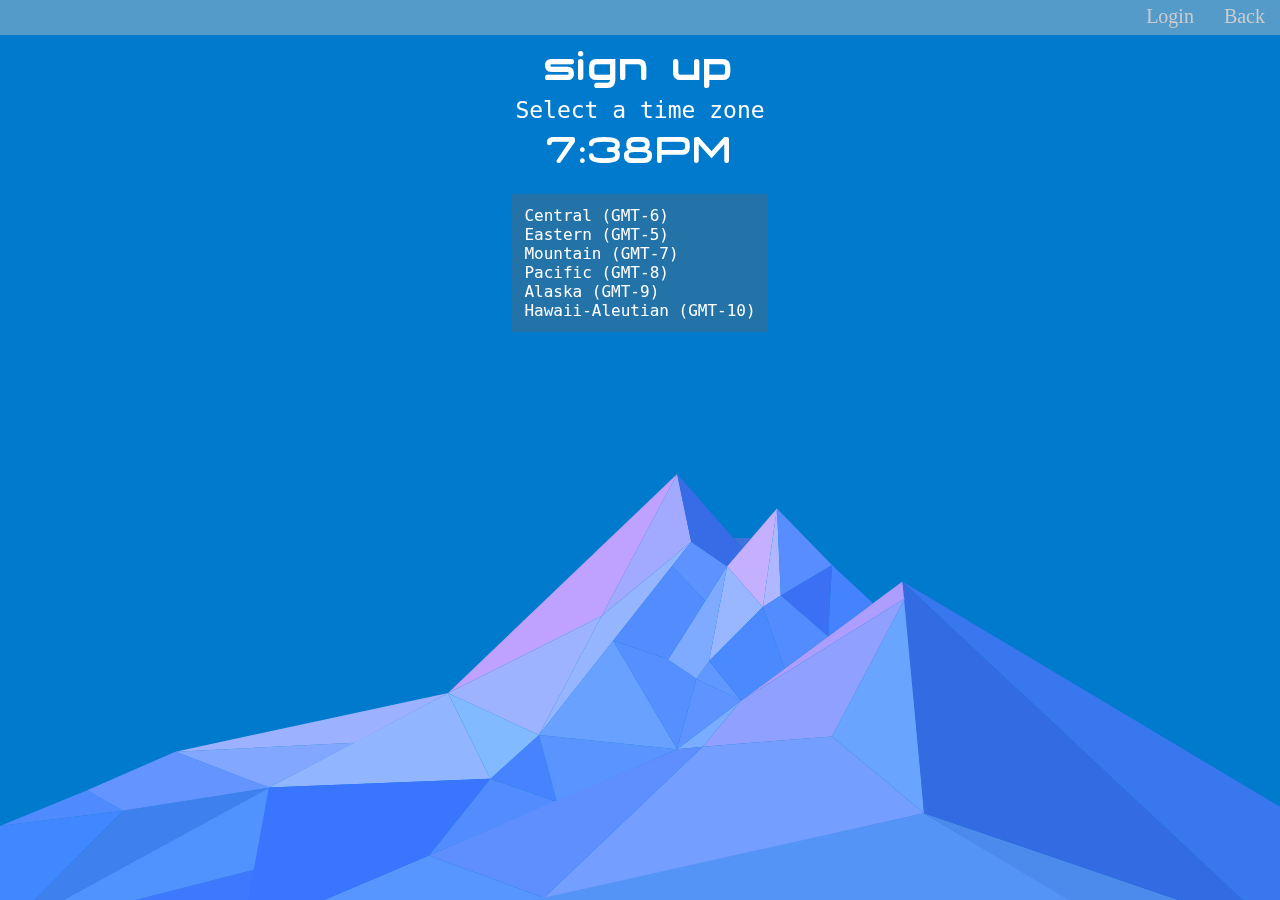
==== signup.html @ 2584c3aa "Added new font Classic Robot. Updated the main content." ====
<html>
    <head>
        <link rel="stylesheet" href="./css/style.css" type="text/css">
        <link href='./fonts/robot.otf' rel='stylesheet' type='text/css'>
    </head>
    <body>
        <section id="background">
            <div id="blur"></div>
            <svg viewbox="0 0 100 36" width="100vw" height="36vw" style="transform-origin: bottom-left; position: absolute; bottom: 0; z-index: 1">
                        <polygon points="   0,36.0  19.9,30.9  18.9,36.0"               style="fill:#3c79ff;"/>
                        <polygon points="   0,36.0  21.1,24.4  19.9,30.9"               style="fill:#5093ff;"/>
                        <polygon points="   0,36.0   9.6,26.3  21.1,24.5"               style="fill:#3e80ed;"/>
                        <polygon points="   0,27.5   9.6,26.3     0,36.0"               style="fill:#4187ff;"/>
                        <polygon points="   0,27.5   6.8,24.7   9.6,26.3"               style="fill:#508aff;"/>
                        <polygon points="29.0,36.0  72.2,26.5  88.2,36.0"               style="fill:#5494f6;"/>
                        <polygon points="21.0,24.5  35.0,17.1  38.3,23.8"               style="fill:#91b5ff;"/>
                        <polygon points="13.7,21.7  27.7,21.0  21.0,24.5"               style="fill:#82a7ff;"/>
                        <polygon points="13.7,21.7  35.0,17.1  27.7,21.0"               style="fill:#9cb1ff;"/>
                        <polygon points="33.5,29.8  38.3,23.8  43.5,25.6"               style="fill:#538cff;"/>
                        <polygon points="38.3,23.8  42.1,20.4  43.5,25.6"               style="fill:#4783ff;"/>
                        <polygon points="42.1,20.4  52.9,21.5  43.5,25.6"               style="fill:#5994ff;"/>
                        <polygon points="35.0,17.1  42.1,20.4  38.3,23.8"               style="fill:#81baff;"/>
                        <polygon points="35.0,17.1  47.0,11.1  42.1,20.4"               style="fill:#9eb3ff;"/>
                        <polygon points="42.1,20.4  47.0,11.1  54.0, 5.3"               style="fill:#95b6ff;"/>
                        <polygon points="47.0,11.1  52.9,   0  54.0, 5.3"               style="fill:#a2aaff;"/>
                        <polygon points="35.0,17.1  52.9,   0  47.0,11.1"               style="fill:#bfa2ff;"/>
                        <polygon points="72.2,26.5   100,36.0  88.0,36.0"               style="fill:#4c8aec;"/>
                        <polygon points="52.9,21.5  57.9,17.7  54.9,21.3"               style="fill:#7aadff;"/>
                        <polygon points="65.0,20.5  70.7, 9.7  72.2,26.5"               style="fill:#69a4ff;"/>
                        <polygon points="57.9,17.7  70.5, 8.4  70.7, 9.7"               style="fill:#ad9dff;"/>
                        <polygon points="70.5, 8.4   100,36.0  72.2,26.5"               style="fill:#326be2;"/>
                        <polygon points="70.5, 8.4   100,26.0   100,36.0"               style="fill:#3977ee;"/>
                        <polygon points="42.1,20.4  47.9,13.0  52.9,21.5"               style="fill:#68a1ff;"/>
                        <polygon points="54.4,16.0  57.9,17.7  52.9,21.5"               style="fill:#5f93ff;"/>
                        <polygon points="54.4,16.0  55.4,14.6  57.9,17.7"               style="fill:#6098ff;"/>   
                        <polygon points="61.0, 9.5  65.0, 7.1  64.7,12.7"               style="fill:#3b70f4;"/>
                        <polygon points="65.0, 7.1  68.2,10.1  64.7,12.7"               style="fill:#4582fd;"/>
                        <polygon points="55.4,14.6  56.8, 7.2  59.6,10.4"               style="fill:#98b7ff;"/>
                        <polygon points="56.8, 7.2  60.7, 2.7  59.6,10.4"               style="fill:#c4b0ff;"/>
                        <polygon points="60.7, 2.7  61.0, 9.5  59.6,10.4"               style="fill:#afb7ff;"/>
                        <polygon points="60.7, 2.7  65.0, 7.1  61.0, 9.5"               style="fill:#588dff;"/>
                        <polygon points="57.3, 5.0  58.7, 5.0  58.0, 5.8"               style="fill:#3d73da;"/>
                        <polygon points=" 6.8,24.7  13.7,21.7  21.1,24.5   9.6,26.3"    style="fill:#6494ff;"/> 
                        <polygon points="18.9,36.0  33.5,29.8  42.5,33.1  29.0,36.0"    style="fill:#5795ff;"/>         
                        <polygon points="21.0,24.5  38.3,23.8  33.5,29.8  18.9,36.0"    style="fill:#3975ff;"/>         
                        <polygon points="42.5,33.1  54.9,21.3  65.0,20.5  72.2,26.5"    style="fill:#749eff;"/>
                        <polygon points="33.5,29.8  52.9,21.5  54.9,21.3  42.5,33.1"    style="fill:#5f8fff;"/>
                        <polygon points="57.9,17.7  70.7, 9.7  65.0,20.5  54.9,21.3"    style="fill:#8fa0ff;"/>
                        <polygon points="47.9,13.0  52.2,14.5  54.4,16.0  52.9,21.5"    style="fill:#568fff;"/>
                        <polygon points="55.4,14.6  59.6,10.4  61.3,15.2  57.9,17.7"    style="fill:#4b89fe;"/>
                        <polygon points="59.6,10.4  61.0, 9.5  64.7,12.7  61.3,15.2"    style="fill:#538cff;"/>
                        <polygon points="52.2,14.5  56.8, 7.2  55.4,14.6  54.4,16.0"    style="fill:#7eaaff;"/>
                        <polygon points="47.9,13.0  52.5, 7.2  55.1, 9.9  52.2,14.5"    style="fill:#528cff;"/>
                        <polygon points="52.5, 7.2  54.0, 5.3  56.8, 7.2  55.1, 9.9"    style="fill:#5e92ff;"/>
                        <polygon points="52.9,   0  58.0, 5.8  56.8, 7.2  54.0, 5.3"    style="fill:#386be6;"/>
            </svg>
            <!-- <div id="logo">
                <svg viewbox="0 0 588 636" width="588px" height="636px">
                    <path d="M0 0 H588 V430 L294 636 L0 430 L0 0 M65 65 V394 L294 550 L523 394 V65 H65" style="fill:rgba(159,5,15,.66)";/>
                    <polygon points="95,375 245,110 343,110 493,375 395,375 294,188 193,375" style="fill:rgba(159,5,15,.66)"/>
                </svg>
            </div>  -->
        </section>
        <header>
            <nav>
                <a href="#">Login</a>
                <a href="index.html">Back</a>
            </nav>
        </header>
        <section id="content">
            <h1>sign up</h1>
            <h2>Select a time zone</h2>
            <p>7:38PM</p>
            <ul>
                <li>Central (GMT-6)</li>
                <li>Eastern (GMT-5)</li>
                <li>Mountain (GMT-7)</li>
                <li>Pacific (GMT-8)</li>
                <li>Alaska (GMT-9)</li>
                <li>Hawaii-Aleutian (GMT-10)</li>
            </ul>
        </section>
    </body>
</html>
---- css/style.css ----
/*GLOBAL PAGE VARIABLES*/
body {
    background-color: #007acc;
    margin: 0;
}
@font-face {
	font-family: 'robot';
	src: url('../fonts/robot.otf'); 
}
/*END GLOBAL PAGE VARIABLES*/
/*BACKGROUND IMAGES*/
rect {
    fill: #9f050f;
    transform-origin: top left;
}
#logo {
    align-items: center;
    display: flex;
    height: 100%;
        width: 100%;
    justify-content: center;
}
#logo svg {
    z-index: -3;
}
#background {
    /* filter: blur(100px); */
    display: block;
    height: 100%;
    position: fixed;
    width: 100%;
    z-index: -2;
}
/*END BACKGROUND IMAGES*/
/*HEADER AND NAVIGATION*/
header {
    position: fixed;
    width: 100%;
    z-index: 1000;
    top: 0;
}
header > nav {
    background: rgba(200,200,200,.42);
    display: flex;
    justify-content: flex-end;
    width: 100%;
    height: 35px;
}
header > nav > a {
    color: #ccc;
    font-size: 20px;
    padding: 5px 15px;
    text-decoration: none;
    transition: color .22s ease-in-out;
}
header > nav > a:hover {
    color: #fff;
    cursor: pointer;
}
/*END HEADER AND NAVIGATION*/
/*CONTENT*/
#content {
    color: #fff;
    display: flex;
    flex-direction: column;
    align-items: center;
    width: 100%;
    margin-top: 35px;
}
#content h1 {
    font-family: "robot";
    color: #fff;
    font-size: 54px;
    font-weight: 100;
    margin: 0;
}
#content h2 {
    color: #fff;
    margin: 0;
    font-weight: 100;
    font-family: monospace;
    font-size: 23px;
}
#content p {
    color: #fff;
    margin: 0;
    font-weight: 100;
    font-family: "robot";
    font-size: 48px;
}
#content ul {
    display: flex;
    flex-direction: column;
    background-color: rgba(100,100,100,.35);
    padding: 12px;
}
#content ul li {
    list-style: none;
    font-family: monospace;
    font-size: 16px;
}
/*END CONTENT*/
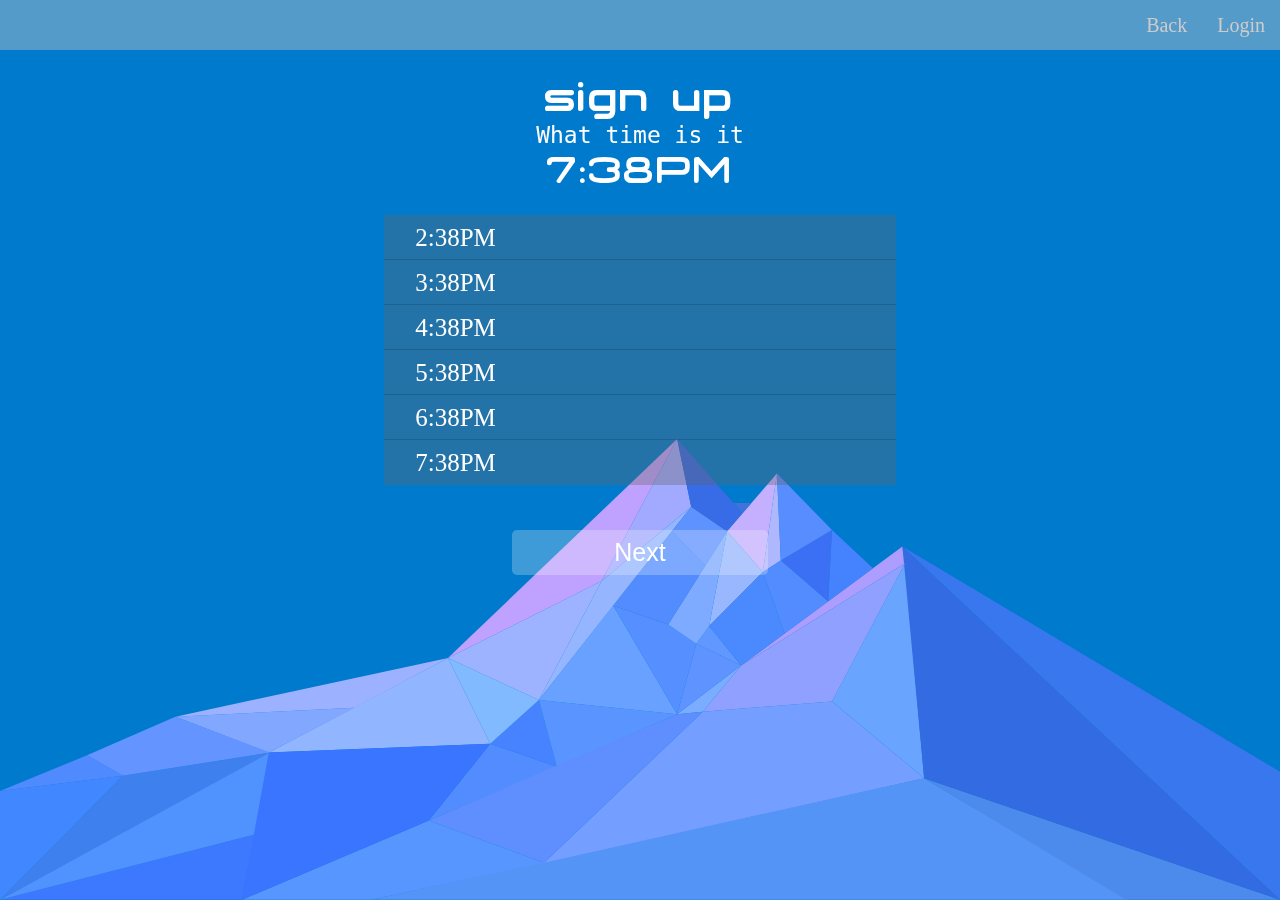
==== commit 0dfbc380: "Multiple additions for signup.html... Added meyer's reset 2.0 Changed reset to have a default text s" ====
--- a/signup.html
+++ b/signup.html
@@ -1,5 +1,6 @@
 <html>
     <head>
+        <link rel="stylesheet" href="./css/reset.css" type="text/css">
         <link rel="stylesheet" href="./css/style.css" type="text/css">
         <link href='./fonts/robot.otf' rel='stylesheet' type='text/css'>
     </head>
@@ -66,19 +67,50 @@
                 <a href="#">Login</a>
                 <a href="index.html">Back</a>
             </nav>
+            <div class="page-header">
+                <h1>sign up</h1>
+                <h2>What time is it</h2>
+                <p>7:38PM</p>
+            </div>
         </header>
         <section id="content">
-            <h1>sign up</h1>
-            <h2>Select a time zone</h2>
-            <p>7:38PM</p>
-            <ul>
-                <li>Central (GMT-6)</li>
-                <li>Eastern (GMT-5)</li>
-                <li>Mountain (GMT-7)</li>
-                <li>Pacific (GMT-8)</li>
-                <li>Alaska (GMT-9)</li>
-                <li>Hawaii-Aleutian (GMT-10)</li>
-            </ul>
+            <form>
+                <div class="options">
+                    <label for="timezone-hawaiian" class="timezone option">
+                        <span>2:38PM</span>
+                        <input id="timezone-hawaiian" name="timezone" type="radio" value="-10"/>
+                        <figure class="checked"></figure>
+                    </label>
+                    <label for="timezone-alaskian" class="timezone option">
+                        <span>3:38PM</span>
+                        <input id="timezone-alaskian" name="timezone" type="radio" value="-9"/>
+                        <figure class="checked"></figure>
+                    </label>
+                    <label for="timezone-pacific" class="timezone option">
+                        <span>4:38PM</span>
+                        <input id="timezone-pacific" name="timezone" type="radio" value="-8"/>
+                        <figure class="checked"></figure>
+                    </label>
+                    <label for="timezone-mountain" class="timezone option">
+                        <span>5:38PM</span>
+                        <input id="timezone-mountain" name="timezone" type="radio" value="-7"/>
+                        <figure class="checked"></figure>
+                    </label>
+                    <label for="timezone-central" class="timezone option">
+                        <span>6:38PM</span>
+                        <input id="timezone-central" name="timezone" type="radio" value="-6"/>
+                        <figure class="checked"></figure>
+                    </label>
+                    <label for="timezone-eastern" class="timezone option">
+                        <span>7:38PM</span>
+                        <input id="timezone-eastern" name="timezone" type="radio" value="-5"/>
+                        <figure class="checked"></figure>
+                    </label>
+                </div>
+                <div class="submit">
+                    <input type="submit" value="Next" class="button"/>
+                </div>
+            </form>
         </section>
     </body>
 </html>--- a/css/style.css
+++ b/css/style.css
@@ -1,6 +1,9 @@
 /*GLOBAL PAGE VARIABLES*/
 body {
     background-color: #007acc;
+    display: flex;
+    flex-direction: column;
+    justify-items: center;
     margin: 0;
 }
 @font-face {
@@ -34,69 +37,124 @@
 /*END BACKGROUND IMAGES*/
 /*HEADER AND NAVIGATION*/
 header {
-    position: fixed;
     width: 100%;
     z-index: 1000;
     top: 0;
 }
-header > nav {
+header nav {
     background: rgba(200,200,200,.42);
-    display: flex;
+    display: fixed;
     justify-content: flex-end;
     width: 100%;
-    height: 35px;
+    height: 50px;
 }
-header > nav > a {
+header nav a {
     color: #ccc;
     font-size: 20px;
-    padding: 5px 15px;
+    float: right;
+    padding: 0px 15px;
+    line-height: 50px;
     text-decoration: none;
     transition: color .22s ease-in-out;
 }
-header > nav > a:hover {
+header nav a:hover {
     color: #fff;
     cursor: pointer;
 }
-/*END HEADER AND NAVIGATION*/
-/*CONTENT*/
-#content {
+header .page-header {
     color: #fff;
     display: flex;
     flex-direction: column;
     align-items: center;
     width: 100%;
-    margin-top: 35px;
+    margin: 20px 0;
 }
-#content h1 {
+header .page-header h1 {
     font-family: "robot";
     color: #fff;
     font-size: 54px;
     font-weight: 100;
     margin: 0;
 }
-#content h2 {
+header .page-header h2 {
     color: #fff;
     margin: 0;
     font-weight: 100;
     font-family: monospace;
     font-size: 23px;
 }
-#content p {
+header .page-header p {
     color: #fff;
     margin: 0;
     font-weight: 100;
     font-family: "robot";
     font-size: 48px;
 }
-#content ul {
+/*END HEADER AND NAVIGATION*/
+/*CONTENT*/
+#content {
     display: flex;
     flex-direction: column;
+    align-items: center;
+    color: #fff;
+    font-size: 10px;
+}
+#content .options {
+    display: flex;
+    flex-direction: column;
+    margin: 0;
+}
+#content .options .option {
+    display: flex;
+    align-items: center;
     background-color: rgba(100,100,100,.35);
-    padding: 12px;
+    padding: 0px;
+    width: 40vw;
+    height: 4.5em;
+    min-width: fit-content;
+    justify-content: space-between;
+    border-bottom: 1px solid rgba(0,0,0,.15);
 }
-#content ul li {
-    list-style: none;
-    font-family: monospace;
-    font-size: 16px;
+#content .options .option:last-of-type {border: none;}
+#content .options .option:hover {background-color: rgba(250,250,250,.25);}
+#content .options .option span {
+    font-size: 2.5em;
+    text-indent: 1.25em;
+}
+#content .options .option input[type=radio] {display: none;}
+#content .options .option input[type=radio]:checked + .checked {display: block;}
+#content .options .option input[type=radio]:hover + .checked {
+    display: block;
+    border-color: rgba(250,250,250,.5);
+}
+#content .options .option input[type=radio]:checked:hover + .checked {border-color: rgba(250,250,250,1);}
+#content .options .option .checked {
+    display: none;
+    margin: 0;
+    font-size: 1.6em;
+    width: 0.5em;
+    height: 1.1em;
+    border: solid rgba(250,250,250,1);
+    border-width: 0 .2em .2em 0;
+    transform: rotate(45deg);
+    margin-right: 1.5em;
+}
+#content .submit {
+    display: flex;
+    justify-content: center;
+    margin-top: 4.5em;
+    height: 4.5em;
+}
+#content .submit .button {
+    padding: 0;
+    border: 0;
+    color: #fff;
+    width: 20vw;
+    border-radius: 5px;
+    background-color: rgba(250,250,250,.25);
+    font-size: 25px;
+}
+#content .submit .button:hover {
+    background-color: rgba(250,250,250,.50);
 }
 /*END CONTENT*/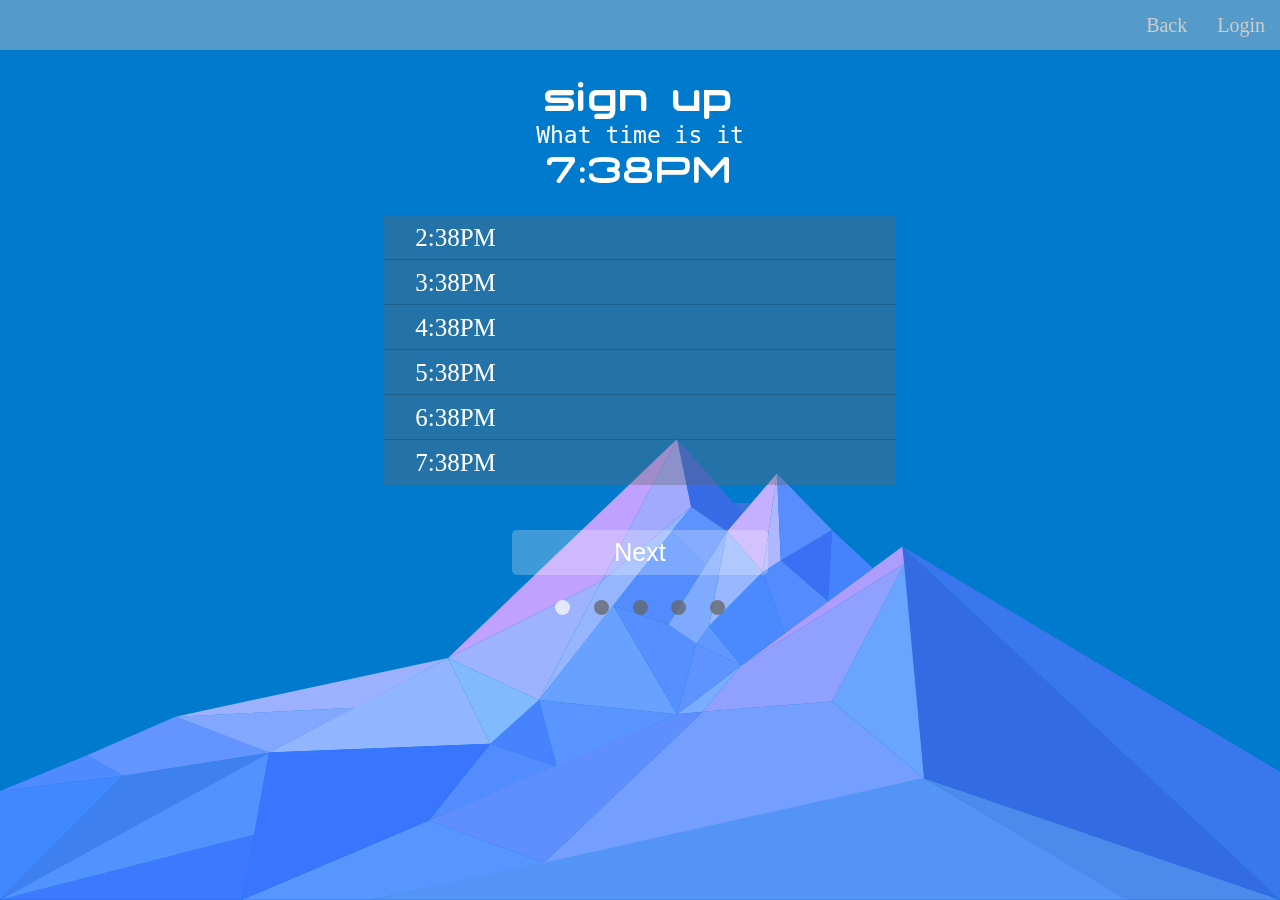
==== commit 4b585552: "Added form position idicators below submit button." ====
--- a/signup.html
+++ b/signup.html
@@ -55,12 +55,6 @@
                         <polygon points="52.5, 7.2  54.0, 5.3  56.8, 7.2  55.1, 9.9"    style="fill:#5e92ff;"/>
                         <polygon points="52.9,   0  58.0, 5.8  56.8, 7.2  54.0, 5.3"    style="fill:#386be6;"/>
             </svg>
-            <!-- <div id="logo">
-                <svg viewbox="0 0 588 636" width="588px" height="636px">
-                    <path d="M0 0 H588 V430 L294 636 L0 430 L0 0 M65 65 V394 L294 550 L523 394 V65 H65" style="fill:rgba(159,5,15,.66)";/>
-                    <polygon points="95,375 245,110 343,110 493,375 395,375 294,188 193,375" style="fill:rgba(159,5,15,.66)"/>
-                </svg>
-            </div>  -->
         </section>
         <header>
             <nav>
@@ -111,6 +105,13 @@
                     <input type="submit" value="Next" class="button"/>
                 </div>
             </form>
+            <div class="signup-location">
+                <figure class="current"></figure>
+                <figure></figure>
+                <figure></figure>
+                <figure></figure>
+                <figure></figure>
+            </div>
         </section>
     </body>
 </html>--- a/css/style.css
+++ b/css/style.css
@@ -157,4 +157,20 @@
 #content .submit .button:hover {
     background-color: rgba(250,250,250,.50);
 }
+#content .signup-location {
+    display: flex;
+    width: 17em;
+    margin-top: 2.5em;
+    justify-content: space-between;
+}
+#content .signup-location figure {
+    display: block;
+    height: 1.5em;
+    width: 1.5em;
+    border-radius: 50%;
+    background-color: rgba(100,100,100,.75);
+}
+#content .signup-location figure.current {
+    background-color: rgba(250,250,250,.75);
+}
 /*END CONTENT*/